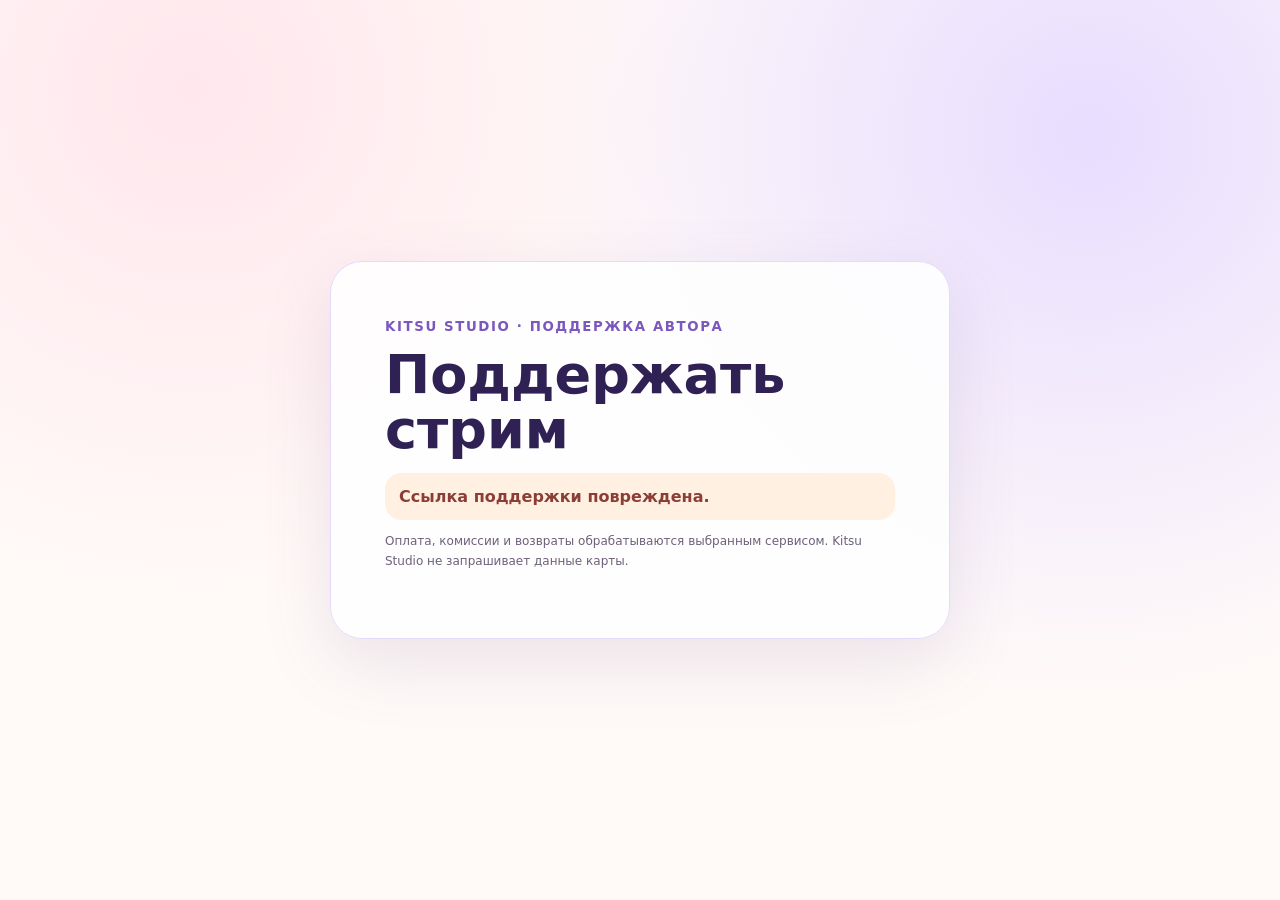
==== support/share/index.html @ 1693fea7 "Publish Kitsu Studio support page" ====
<!doctype html>
<html lang="ru">
<head>
  <meta charset="UTF-8" />
  <meta name="viewport" content="width=device-width,initial-scale=1" />
  <meta name="referrer" content="no-referrer" />
  <title>Поддержать стрим</title>
  <style>
    :root{font-family:Inter,system-ui,sans-serif;color:#302154;background:#fff8f7}*{box-sizing:border-box}body{margin:0;min-height:100vh;display:grid;place-items:center;padding:24px;background:radial-gradient(circle at 15% 10%,#ffe7ed,transparent 38%),radial-gradient(circle at 85% 15%,#e8ddff,transparent 42%),#fffaf8}.card{width:min(620px,100%);padding:clamp(28px,6vw,54px);border:1px solid #e5dafa;border-radius:32px;background:#ffffffdf;box-shadow:0 24px 70px #664b8a22}small{font-weight:900;letter-spacing:.12em;text-transform:uppercase;color:#7b58be}h1{margin:12px 0;font-size:clamp(32px,7vw,54px);line-height:1.02}p{color:#6c607b;line-height:1.65}.links{display:grid;gap:12px;margin:28px 0}.button{display:flex;justify-content:space-between;align-items:center;padding:16px 20px;border-radius:18px;background:#8f64ff;color:#fff;text-decoration:none;font-weight:900;box-shadow:0 10px 26px #8f64ff44}.button:hover{background:#774be8}.error{padding:14px;border-radius:16px;background:#fff0e2;color:#8b3e35;font-weight:800}.fine{font-size:12px}noscript{font-weight:800}
  </style>
</head>
<body>
  <main class="card">
    <small>Kitsu Studio · поддержка автора</small>
    <h1 id="title">Поддержать стрим</h1>
    <p id="description">Загрузка страницы…</p>
    <div class="links" id="links"></div>
    <p class="fine">Оплата, комиссии и возвраты обрабатываются выбранным сервисом. Kitsu Studio не запрашивает данные карты.</p>
    <noscript>Для открытия ссылки требуется JavaScript.</noscript>
  </main>
  <script>
    const providers={donatello:{name:"Donatello",host:"donatello.to",path:/^\/[A-Za-z0-9_-]+\/?$/},donationalerts:{name:"DonationAlerts",host:"www.donationalerts.com",path:/^\/r\/[A-Za-z0-9_-]+\/?$/},streamlabs:{name:"Streamlabs",host:"streamlabs.com",path:/^\/[A-Za-z0-9_-]+\/tip\/?$/}};
    function safeLink(link){try{const rule=providers[link.provider],url=new URL(link.url);return rule&&url.protocol==="https:"&&url.hostname===rule.host&&!url.search&&!url.hash&&!url.username&&!url.password&&rule.path.test(url.pathname)}catch{return false}}
    function fail(message){document.getElementById("description").textContent="";const box=document.getElementById("links");box.className="error";box.textContent=message}
    try{
      const encoded=location.hash.slice(1);if(!encoded||encoded.length>5000)throw Error("Ссылка поддержки повреждена.");
      const normalized=encoded.replace(/-/g,"+").replace(/_/g,"/").padEnd(Math.ceil(encoded.length/4)*4,"=");
      const bytes=Uint8Array.from(atob(normalized),c=>c.charCodeAt(0));const page=JSON.parse(new TextDecoder().decode(bytes));
      if(!page.enabled||typeof page.title!=="string"||page.title.length>80||typeof page.description!=="string"||page.description.length>500||!Array.isArray(page.links)||!page.links.length||page.links.length>3||!page.links.every(safeLink))throw Error("Страница поддержки недоступна.");
      document.title=page.title;document.getElementById("title").textContent=page.title;document.getElementById("description").textContent=page.description;
      const links=document.getElementById("links");page.links.forEach(link=>{const a=document.createElement("a");a.className="button";a.href=link.url;a.rel="noopener noreferrer";a.textContent=`Поддержать через ${providers[link.provider].name} ↗`;links.append(a)});
    }catch(error){fail(error instanceof Error?error.message:"Страница поддержки недоступна.")}
  </script>
</body>
</html>
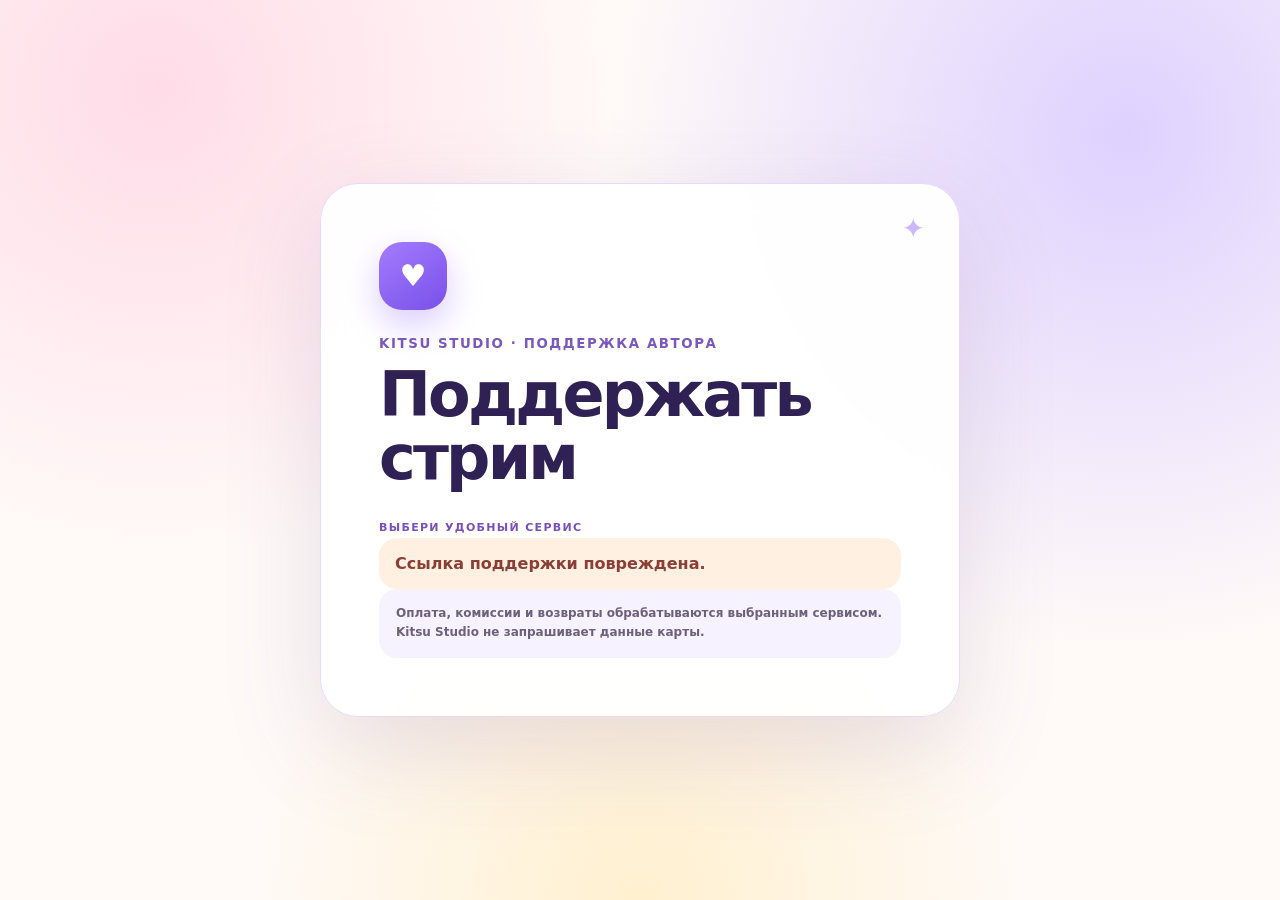
==== commit d98195c9: "Refresh Kitsu Studio support page" ====
--- a/support/share/index.html
+++ b/support/share/index.html
@@ -6,14 +6,16 @@
   <meta name="referrer" content="no-referrer" />
   <title>Поддержать стрим</title>
   <style>
-    :root{font-family:Inter,system-ui,sans-serif;color:#302154;background:#fff8f7}*{box-sizing:border-box}body{margin:0;min-height:100vh;display:grid;place-items:center;padding:24px;background:radial-gradient(circle at 15% 10%,#ffe7ed,transparent 38%),radial-gradient(circle at 85% 15%,#e8ddff,transparent 42%),#fffaf8}.card{width:min(620px,100%);padding:clamp(28px,6vw,54px);border:1px solid #e5dafa;border-radius:32px;background:#ffffffdf;box-shadow:0 24px 70px #664b8a22}small{font-weight:900;letter-spacing:.12em;text-transform:uppercase;color:#7b58be}h1{margin:12px 0;font-size:clamp(32px,7vw,54px);line-height:1.02}p{color:#6c607b;line-height:1.65}.links{display:grid;gap:12px;margin:28px 0}.button{display:flex;justify-content:space-between;align-items:center;padding:16px 20px;border-radius:18px;background:#8f64ff;color:#fff;text-decoration:none;font-weight:900;box-shadow:0 10px 26px #8f64ff44}.button:hover{background:#774be8}.error{padding:14px;border-radius:16px;background:#fff0e2;color:#8b3e35;font-weight:800}.fine{font-size:12px}noscript{font-weight:800}
+    :root{font-family:Inter,"Segoe UI",system-ui,sans-serif;color:#302154;background:#fff8f7}*{box-sizing:border-box}body{margin:0;min-height:100vh;display:grid;place-items:center;padding:20px;background:radial-gradient(circle at 12% 10%,#ffdce8 0,transparent 34%),radial-gradient(circle at 88% 15%,#dfd1ff 0,transparent 38%),radial-gradient(circle at 50% 100%,#fff0cf 0,transparent 36%),#fffaf8}.card{position:relative;width:min(640px,100%);padding:clamp(28px,7vw,58px);overflow:hidden;border:1px solid #e5dafa;border-radius:38px;background:#fffffff0;box-shadow:0 30px 100px #5d3b8226;backdrop-filter:blur(18px)}.card:after{content:"✦";position:absolute;right:34px;top:28px;color:#cdb7ff;font-size:28px}.heart{display:grid;width:68px;height:68px;place-items:center;border-radius:23px;background:linear-gradient(145deg,#a37cff,#7950e8);color:#fff;font-size:30px;box-shadow:0 14px 34px #8f64ff55}small{display:block;margin-top:26px;font-weight:900;letter-spacing:.12em;text-transform:uppercase;color:#7b58be}h1{margin:12px 0;font-size:clamp(36px,8vw,62px);line-height:1.02;letter-spacing:-.045em}p{color:#6c607b;line-height:1.65;font-weight:650}.label{margin:30px 0 0;color:#7950b8;font-size:11px;font-weight:900;letter-spacing:.12em;text-transform:uppercase}.links{display:grid;gap:12px;margin:12px 0 30px}.button{display:flex;justify-content:space-between;align-items:center;padding:18px 20px;border-radius:19px;background:linear-gradient(135deg,#966cff,#7b50ec);color:#fff;text-decoration:none;font-weight:900;box-shadow:0 11px 28px #8f64ff3d;transition:transform .16s ease,box-shadow .16s ease}.button:hover{transform:translateY(-2px);box-shadow:0 16px 34px #8f64ff52}.arrow{font-size:20px}.error{padding:16px;border-radius:18px;background:#fff0e2;color:#8b3e35;font-weight:800}.fine{margin:0;padding:15px 17px;border-radius:18px;background:#f7f2ff;font-size:12px}noscript{font-weight:800}@media(max-width:520px){.card{border-radius:28px;padding:28px 22px}.card:after{right:22px}.button{padding:16px}}
   </style>
 </head>
 <body>
   <main class="card">
+    <div class="heart">♥</div>
     <small>Kitsu Studio · поддержка автора</small>
     <h1 id="title">Поддержать стрим</h1>
     <p id="description">Загрузка страницы…</p>
+    <p class="label">Выбери удобный сервис</p>
     <div class="links" id="links"></div>
     <p class="fine">Оплата, комиссии и возвраты обрабатываются выбранным сервисом. Kitsu Studio не запрашивает данные карты.</p>
     <noscript>Для открытия ссылки требуется JavaScript.</noscript>
@@ -28,7 +30,7 @@
       const bytes=Uint8Array.from(atob(normalized),c=>c.charCodeAt(0));const page=JSON.parse(new TextDecoder().decode(bytes));
       if(!page.enabled||typeof page.title!=="string"||page.title.length>80||typeof page.description!=="string"||page.description.length>500||!Array.isArray(page.links)||!page.links.length||page.links.length>3||!page.links.every(safeLink))throw Error("Страница поддержки недоступна.");
       document.title=page.title;document.getElementById("title").textContent=page.title;document.getElementById("description").textContent=page.description;
-      const links=document.getElementById("links");page.links.forEach(link=>{const a=document.createElement("a");a.className="button";a.href=link.url;a.rel="noopener noreferrer";a.textContent=`Поддержать через ${providers[link.provider].name} ↗`;links.append(a)});
+      const links=document.getElementById("links");page.links.forEach(link=>{const a=document.createElement("a");a.className="button";a.href=link.url;a.rel="noopener noreferrer";const name=document.createElement("span");name.textContent=`Поддержать через ${providers[link.provider].name}`;const arrow=document.createElement("span");arrow.className="arrow";arrow.textContent="↗";a.append(name,arrow);links.append(a)});
     }catch(error){fail(error instanceof Error?error.message:"Страница поддержки недоступна.")}
   </script>
 </body>
